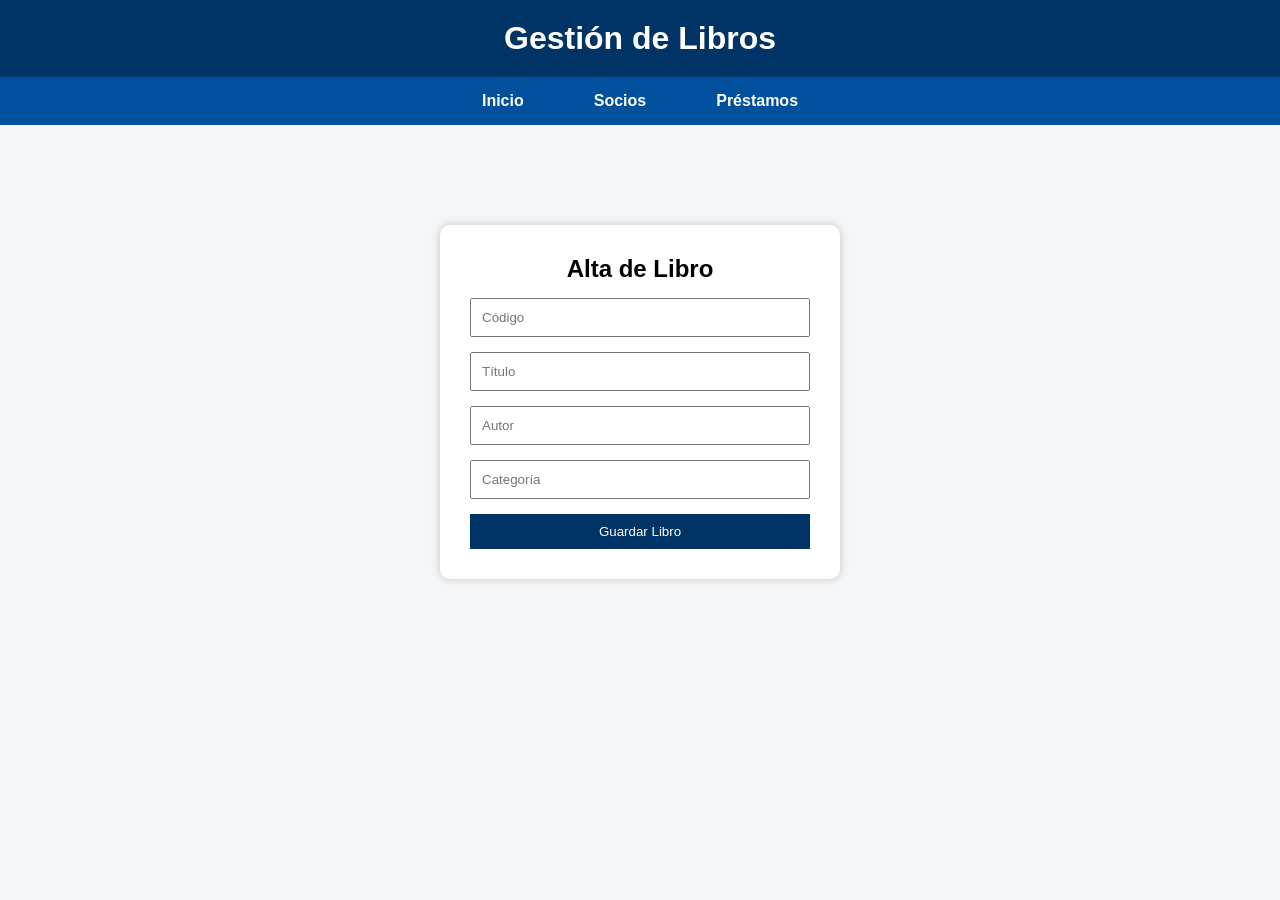
==== libros.html @ b859f924 "Create libros.html" ====
<!DOCTYPE html>
<html lang="es">
<head>
<meta charset="UTF-8">
<title>Gestión de Libros</title>
<link rel="stylesheet" href="css/styles.css">
</head>
<body>

<header>
<h1>Gestión de Libros</h1>
</header>

<nav>
<ul>
<li><a href="index.html">Inicio</a></li>
<li><a href="socios.html">Socios</a></li>
<li><a href="prestamos.html">Préstamos</a></li>
</ul>
</nav>

<div class="login-container">

<h2>Alta de Libro</h2>

<input type="text" id="codigo" placeholder="Código">

<input type="text" id="titulo" placeholder="Título">

<input type="text" id="autor" placeholder="Autor">

<input type="text" id="categoria" placeholder="Categoría">

<button onclick="guardarLibro()">
Guardar Libro
</button>

<p id="mensaje"></p>

</div>

<script src="js/libros.js"></script>

</body>
</html>
---- css/styles.css ----
*{
margin:0;
padding:0;
box-sizing:border-box;
font-family:Arial, sans-serif;
}

body{
background:#f4f6f8;
}

header{
background:#003366;
color:white;
padding:20px;
text-align:center;
}

nav{
background:#00509e;
}

nav ul{
list-style:none;
display:flex;
justify-content:center;
}

nav ul li{
margin:0 20px;
}

nav ul li a{
display:block;
padding:15px;
color:white;
text-decoration:none;
font-weight:bold;
}

nav ul li a:hover{
background:#003366;
}

.login-container{
width:400px;
margin:100px auto;
background:white;
padding:30px;
border-radius:10px;
box-shadow:0 0 10px rgba(0,0,0,.2);
}

.login-container h1,
.login-container h2{
text-align:center;
margin-bottom:15px;
}

input{
width:100%;
padding:10px;
margin-bottom:15px;
}

button{
width:100%;
padding:10px;
background:#003366;
color:white;
border:none;
cursor:pointer;
}

button:hover{
background:#00509e;
}

.dashboard{
display:grid;
grid-template-columns:repeat(2,1fr);
gap:20px;
padding:30px;
}

.card{
background:white;
padding:20px;
border-radius:10px;
box-shadow:0 0 10px rgba(0,0,0,.1);
text-align:center;
}
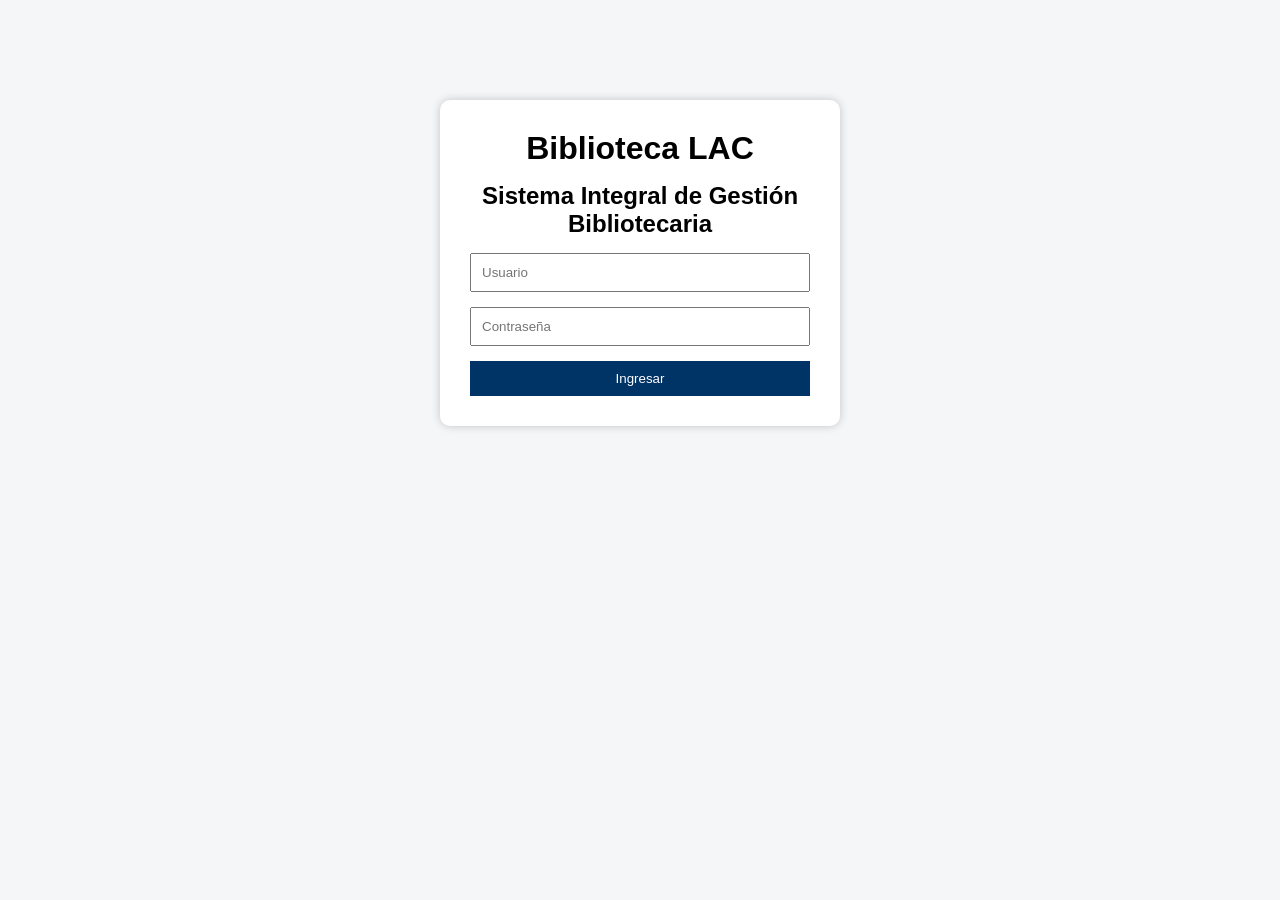
==== commit d56263e6: "Remove login check and book input fields from libros.html Removed login functionality and input fiel" ====
--- a/libros.html
+++ b/libros.html
@@ -1,45 +1,21 @@
 <!DOCTYPE html>
 <html lang="es">
 <head>
+
 <meta charset="UTF-8">
+
 <title>Gestión de Libros</title>
+
 <link rel="stylesheet" href="css/styles.css">
+
+<script>
+
+if(!sessionStorage.getItem("usuarioLogueado")){
+window.location.href="login.html";
+}
+
+</script>
+
 </head>
+
 <body>
-
-<header>
-<h1>Gestión de Libros</h1>
-</header>
-
-<nav>
-<ul>
-<li><a href="index.html">Inicio</a></li>
-<li><a href="socios.html">Socios</a></li>
-<li><a href="prestamos.html">Préstamos</a></li>
-</ul>
-</nav>
-
-<div class="login-container">
-
-<h2>Alta de Libro</h2>
-
-<input type="text" id="codigo" placeholder="Código">
-
-<input type="text" id="titulo" placeholder="Título">
-
-<input type="text" id="autor" placeholder="Autor">
-
-<input type="text" id="categoria" placeholder="Categoría">
-
-<button onclick="guardarLibro()">
-Guardar Libro
-</button>
-
-<p id="mensaje"></p>
-
-</div>
-
-<script src="js/libros.js"></script>
-
-</body>
-</html>
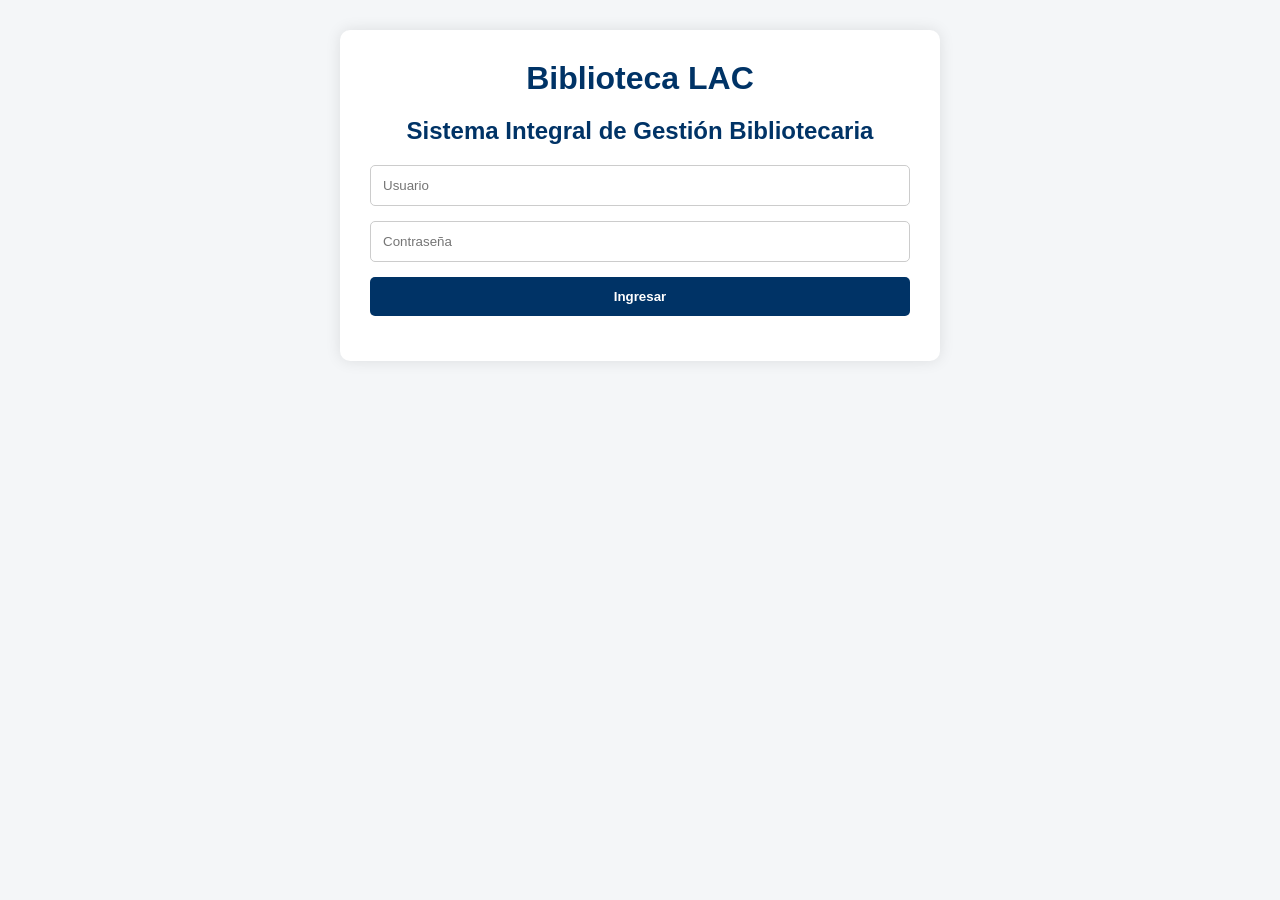
==== commit f1c91f18: "Update libros.html" ====
--- a/libros.html
+++ b/libros.html
@@ -3,6 +3,7 @@
 <head>
 
 <meta charset="UTF-8">
+<meta name="viewport" content="width=device-width, initial-scale=1.0">
 
 <title>Gestión de Libros</title>
 
@@ -19,3 +20,82 @@
 </head>
 
 <body>
+
+<header>
+<h1>Gestión de Libros</h1>
+</header>
+
+<nav>
+
+<ul>
+
+<li><a href="index.html">Inicio</a></li>
+
+<li><a href="socios.html">Socios</a></li>
+
+<li><a href="prestamos.html">Préstamos</a></li>
+
+<li><a href="reportes.html">Reportes</a></li>
+
+<li>
+<a href="#" onclick="cerrarSesion()">
+Cerrar Sesión
+</a>
+</li>
+
+</ul>
+
+</nav>
+
+<div class="login-container">
+
+<h2>Alta de Libro</h2>
+
+<input
+type="text"
+id="codigo"
+placeholder="Código del Libro"
+>
+
+<input
+type="text"
+id="titulo"
+placeholder="Título"
+>
+
+<input
+type="text"
+id="autor"
+placeholder="Autor"
+>
+
+<input
+type="text"
+id="categoria"
+placeholder="Categoría"
+>
+
+<button onclick="guardarLibro()">
+Guardar Libro
+</button>
+
+<p id="mensaje"></p>
+
+</div>
+
+<script src="js/libros.js"></script>
+
+<script>
+
+function cerrarSesion(){
+
+sessionStorage.clear();
+
+window.location.href="login.html";
+
+}
+
+</script>
+
+</body>
+</html>
--- a/css/styles.css
+++ b/css/styles.css
@@ -2,18 +2,20 @@
 margin:0;
 padding:0;
 box-sizing:border-box;
-font-family:Arial, sans-serif;
+font-family:Segoe UI, Tahoma, Geneva, Verdana, sans-serif;
 }
 
 body{
 background:#f4f6f8;
+color:#333;
 }
 
 header{
 background:#003366;
 color:white;
-padding:20px;
+padding:25px;
 text-align:center;
+box-shadow:0 2px 5px rgba(0,0,0,.2);
 }
 
 nav{
@@ -24,69 +26,125 @@
 list-style:none;
 display:flex;
 justify-content:center;
-}
-
-nav ul li{
-margin:0 20px;
+flex-wrap:wrap;
 }
 
 nav ul li a{
 display:block;
-padding:15px;
+padding:15px 20px;
 color:white;
 text-decoration:none;
 font-weight:bold;
+transition:0.3s;
 }
 
 nav ul li a:hover{
 background:#003366;
 }
 
+main{
+padding:30px;
+}
+
 .login-container{
-width:400px;
-margin:100px auto;
+max-width:600px;
+margin:30px auto;
 background:white;
 padding:30px;
 border-radius:10px;
-box-shadow:0 0 10px rgba(0,0,0,.2);
+box-shadow:0 0 15px rgba(0,0,0,.1);
 }
 
 .login-container h1,
 .login-container h2{
 text-align:center;
-margin-bottom:15px;
+margin-bottom:20px;
+color:#003366;
 }
 
-input{
+input,
+select{
 width:100%;
-padding:10px;
+padding:12px;
 margin-bottom:15px;
+border:1px solid #ccc;
+border-radius:5px;
 }
 
 button{
 width:100%;
-padding:10px;
+padding:12px;
 background:#003366;
 color:white;
 border:none;
+border-radius:5px;
+font-weight:bold;
 cursor:pointer;
+transition:0.3s;
 }
 
 button:hover{
 background:#00509e;
 }
 
-.dashboard{
+.cards-container{
 display:grid;
-grid-template-columns:repeat(2,1fr);
+grid-template-columns:repeat(auto-fit,minmax(250px,1fr));
 gap:20px;
-padding:30px;
+padding:20px;
 }
 
 .card{
 background:white;
-padding:20px;
+padding:25px;
 border-radius:10px;
 box-shadow:0 0 10px rgba(0,0,0,.1);
 text-align:center;
 }
+
+.card h3{
+margin-bottom:10px;
+color:#003366;
+}
+
+.card p{
+margin-bottom:15px;
+}
+
+table{
+width:100%;
+border-collapse:collapse;
+margin-top:10px;
+background:white;
+}
+
+table th{
+background:#003366;
+color:white;
+padding:12px;
+}
+
+table td{
+padding:10px;
+border:1px solid #ddd;
+text-align:center;
+}
+
+table tr:nth-child(even){
+background:#f7f7f7;
+}
+
+#mensaje{
+margin-top:15px;
+font-weight:bold;
+color:green;
+text-align:center;
+}
+
+footer{
+margin-top:40px;
+padding:20px;
+text-align:center;
+background:#003366;
+color:white;
+}
